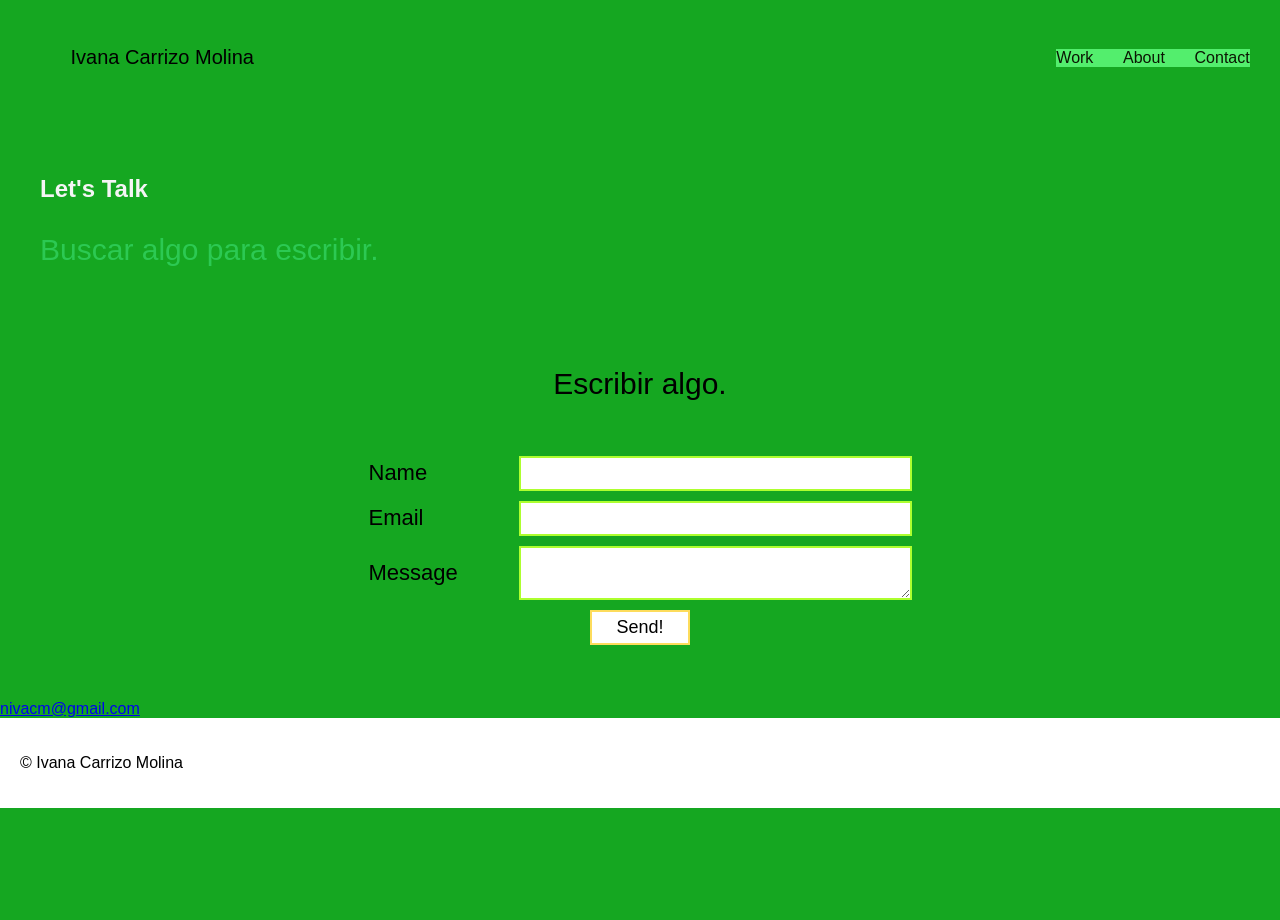
==== contact.html @ 8c488e14 "develop" ====
<!DOCTYPE html>
<html lang="en">
<head>
    <meta charset="UTF-8">
    <meta http-equiv="X-UA-Compatible" content="IE=edge">
    <meta name="viewport" content="width=device-width, initial-scale=1.0">
    <title>Contact Ivana Carrizo Molina</title>
    <link rel="stylesheet" href="styles.css">
</head>
<body>
    <header>
        <a href="index.html" id="hp-link">Ivana Carrizo Molina</a>
        <nav>
            <a href="index.html" class="selected">Work</a>
            <a href="about.html">About</a>
            <a href="contact.html">Contact</a>
        </nav>
    </header>
    <main>
        <section id="banner">
            <div class="hero-image-3">
                <div class="hero-text">
                    <div id="hero-contect">
                        <h1 class="hero-intro"> Let's Talk</h1>
                        <p> Buscar algo para escribir.</p>
                    </div>
                </div>
            </div>
        </section>
        <section id="hero-contact">
            <div>
                <p id="header-p"> Escribir algo.</p>
            </div>
        </section>
        <section>
            <form action="https://formspree.io/f/mlezpqqj" method="POST">
                <div class= "form-item">
                    <label for= "name">Name</label>
                    <input type="text" id= "name" name="name"> 
    
                </div>
                <div class="form-item">
                    <label for="mail">Email</label>
                    <input type="email" id="mail" name="email">
                </div>
                <div class="form-item">
                    <label for="message">Message</label> 
                    <textarea id="message" name="message"></textarea>
                </div>
                <div class="form-item">
                    <button type="submit">Send!</button>
                </div>
            </form>
            <div id="contact-details">

                <a href="mailto: nivacm@gmail.com">nivacm@gmail.com</a>
            </div>

        </section>
    </main>
</body>
<footer>
    <div class="social-share">
        <a href="https://www.facebook.com/nivacm" class="fa-fa-facebook"></a>
        <a href="https://www.linkedin.com/in/ivana-carrizo-8899b88/" class="fa-fa-linkedin"></a>
    </div>
    <div id="footer-text">
        <p> &copy; Ivana Carrizo Molina</p>

    </div>
</footer>
</html>
---- styles.css ----
@import url('https://fonts.googleapis.com/css2?family=Berkshire+Swash&family=Lato&family=Spartan:wgth@100,200,300,400,500,600&display=swap');


body,html {
    height: 100%;
    max-width: 100%;
    background-color: rgb(21, 167, 33);
    font-family: Arial, Helvetica, sans-serif;
    margin: 0px;
}

header{
    height: 75px;
    margin: 20px 30px 20px 30px;
    display: flex;
    align-items: center;
    justify-content: space-between;
}

header a{
    font-size: 1rem;
    text-decoration: none;
    margin:0 10px ;
    padding-left: 2.5%;
    padding-right: 2.5%;
    color:rgb(11, 22, 3);
    font-family: 'Lucida Sans', 'Lucida Sans Regular', 'Lucida Grande', 'Lucida Sans Unicode', Geneva, Verdana, sans-serif;
    font-weight: 200;
}
nav {
    display: flex;
    justify-content: center;
    align-items: center;
    background-color: rgb(83, 238, 109);
}
nav a{
    font-family: 'Lucida Sans', 'Lucida Sans Regular', 'Lucida Grande', 'Lucida Sans Unicode', Geneva, Verdana, sans-serif;
    font-weight: 200;
}
#hp-link {
    font-family: 'Lucida Sans', 'Lucida Sans Regular', 'Lucida Grande', 'Lucida Sans Unicode', Geneva, Verdana, sans-serif;
    font-weight: 200;
    font-size: 20px;
    color:black;

}
#hp-link a:hover {
    opacity: 80%;
}
#hero {
    background-color: aquamarine;
}
#header-p {
    text-align: center;
    font-family: 'Lucida Sans', 'Lucida Sans Regular', 'Lucida Grande', 'Lucida Sans Unicode', Geneva, Verdana, sans-serif;
    font-weight: 200;
    font-size: 30px;
    line-height: auto;
}
.body-text {
    text-align: center;
    font-family: 'Lucida Sans', 'Lucida Sans Regular', 'Lucida Grande', 'Lucida Sans Unicode', Geneva, Verdana, sans-serif;
    font-weight: 200;
    font-size: 30px;
    line-height: auto;
}

#content {
    width: 40%;
    margin: auto;
    text-align: center;
    padding: 40px;
    display: flex;
    justify-content: space-around;
}

#content a {
    margin: 0px 1em;
}
#hero-contact div {
    width: 70%;
    margin: auto;
}

.hero-image{
    background-image: linear-gradient(rgba(0,0,0,0.25),rgba(0,0,0,0.25)), url(Images/pic3.JPG);
    height: 600px;
    background-position: top;
    background-repeat: no-repeat;
    background-size: cover;
    display: flex;
    justify-content: left;
    padding: 10px;
}
.hero-text {
    font-family: 'Lucida Sans', 'Lucida Sans Regular', 'Lucida Grande', 'Lucida Sans Unicode', Geneva, Verdana, sans-serif;
    font-weight: 500;
    text-align: left;
    color:whitesmoke;
    display:flex;
    align-items:center;
    padding:40px;
}
.hero-text p{
    font-size: 30px;
    color:rgb(44, 201, 83)
}
.column {
    width: calc(100% / 3 - 5%);
    padding: 3%;
    display: inline-block;
    vertical-align: middle;
    font-family: 'Lucida Sans', 'Lucida Sans Regular', 'Lucida Grande', 'Lucida Sans Unicode', Geneva, Verdana, sans-serif;
    font-weight: 100;
    line-height: 1.5;
}
.column h1 {
    text-align: center;
}
#columns {
    background-color: azure;
    display: flex;
    align-items: stretch;
}
#column-1 {
    background-color: rgb(212, 124, 244);
}
#column-2 {
    background-color: rgb(170, 235, 146);
}

#column-3 {
    background-color: rgb(212, 124, 244);
}

#heading {
    font-family: 'Lucida Sans', 'Lucida Sans Regular', 'Lucida Grande', 'Lucida Sans Unicode', Geneva, Verdana, sans-serif;
    font-weight: bold;
    text-align: center;
    margin: 0;
    padding: 1.75rem;
    font-size: 60px;
}
form {
    margin: 50px auto;
    width: 90%;
}

.form-item {
    display: flex;
    justify-content: center;
    align-items: center;
    padding: 5px;
}

.form-item label {
    flex-basis: 150px;
    font-size: 22px;
}

.form-item input,
.form-item textarea {
    flex-basis: 50%;
    border: 2px solid #FDDC5C;
}

.form-item input:hover,
.form-item textarea:hover {
    border: 2px solid #FA4224;
}

.form-item input,
.form-item textarea,
.form-item button {
    border: 2px solid #FDDC5C;
    background-color: #FFF;
    padding: 5px;
    font-size: 18px;
}

.form-item button:hover {
    border: 2px solid #FA4224;
    background-color: #FA4224;
    color: #FFF;
}

.form-item button {
    width: 100px;
}
@media (max-with: 900px) {
    .column {
        width: 94%;
    }
    #columns {
        display: block;
    }
    #hero-text {
        font-size: 20px;
    }
    #hero-image { 
        display: flex;
        justify-content: space-around;

    }
}
footer {
    background-color: #FFF;
    padding: 20px;
}
#bold-p {
    font-weight: bold;
}

form {
    margin: 50px auto;
    width: 60%;
}
.form-item {
    display:flex;
    justify-content: center;
    align-items: left;
    padding: 5px;
}
.form-item label {
    flex-basis: 150px;
    font-size: 22px;
    font-family: 'Lucida Sans', 'Lucida Sans Regular', 'Lucida Grande', 'Lucida Sans Unicode', Geneva, Verdana, sans-serif;

}
.form-item input,
.form-item textarea {
    flex-basis: 50%;
    border: 2px solid greenyellow;
    width: 80%;
}

@media (max-width: 600px) {
    nav {
        display:flex;
        flex-direction: column;
        justify-content: center;
    }
    nav a {
        padding: 3%
    }
    form {
        width: 90%;
    }

    
}
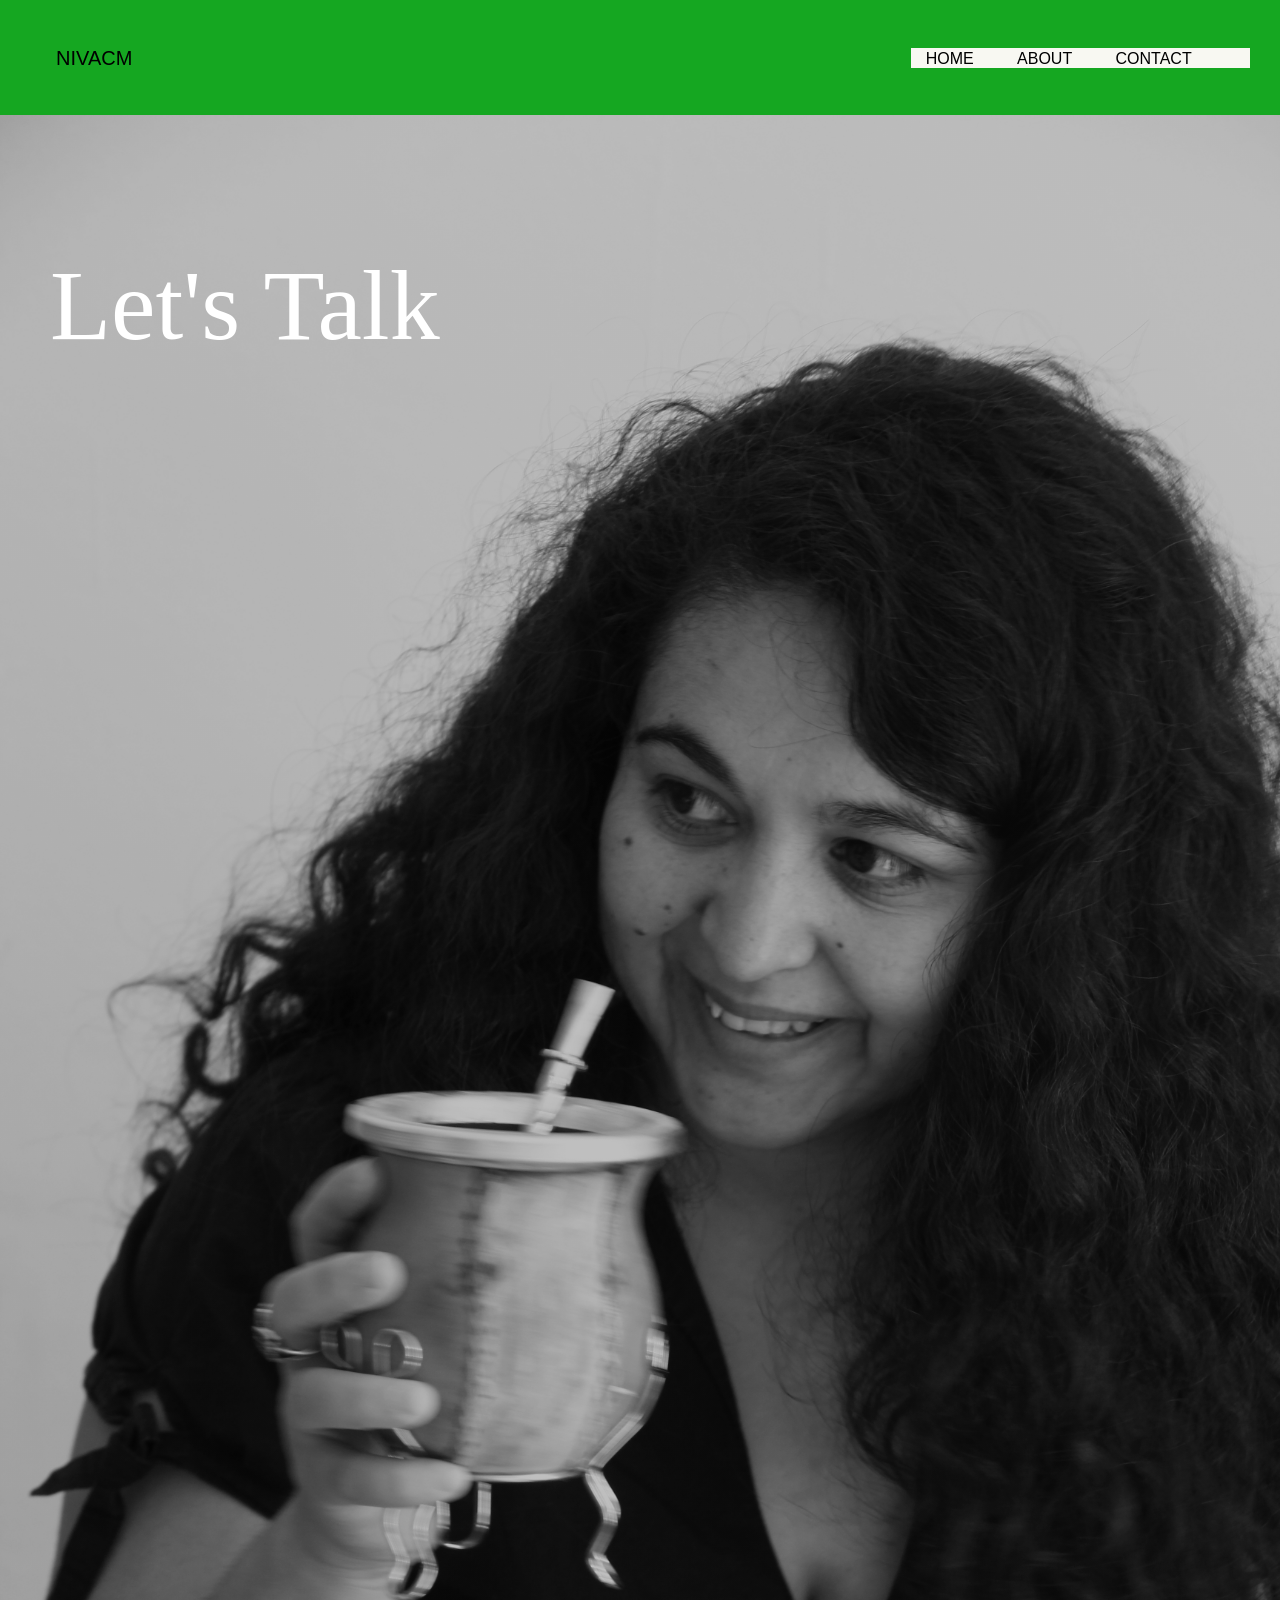
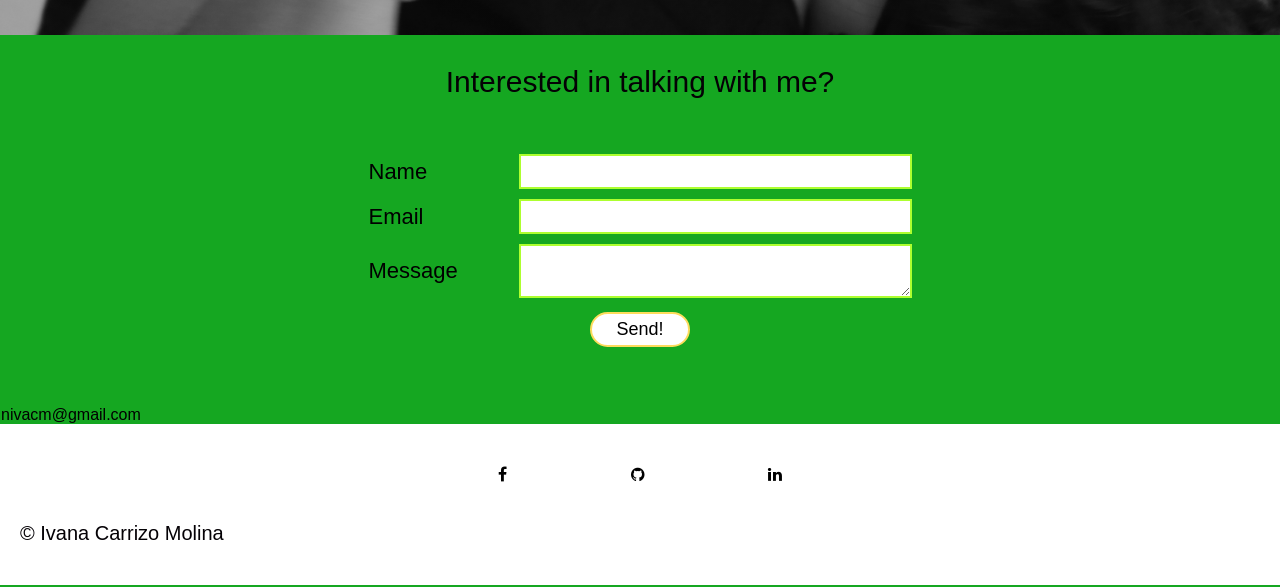
==== commit 3f29c898: "htlm" ====
--- a/contact.html
+++ b/contact.html
@@ -6,14 +6,17 @@
     <meta name="viewport" content="width=device-width, initial-scale=1.0">
     <title>Contact Ivana Carrizo Molina</title>
     <link rel="stylesheet" href="styles.css">
+    <link rel="stylesheet" href="https://cdnjs.cloudflare.com/ajax/libs/font-awesome/4.7.0/css/font-awesome.min.css"
+</head>
 </head>
 <body>
     <header>
-        <a href="index.html" id="hp-link">Ivana Carrizo Molina</a>
+        <a href="index.html" id="hp-link">NIVACM</a>
         <nav>
-            <a href="index.html" class="selected">Work</a>
-            <a href="about.html">About</a>
-            <a href="contact.html">Contact</a>
+            <a href="index.html" class="selected">HOME</a>
+            <a href="about.html">ABOUT</a>
+            <a href="contact.html">CONTACT</a>
+            <a href="https://github.com/nivacm" id="fa-github"></a>
         </nav>
     </header>
     <main>
@@ -22,14 +25,14 @@
                 <div class="hero-text">
                     <div id="hero-contect">
                         <h1 class="hero-intro"> Let's Talk</h1>
-                        <p> Buscar algo para escribir.</p>
+                        <p> </p>
                     </div>
                 </div>
             </div>
         </section>
         <section id="hero-contact">
             <div>
-                <p id="header-p"> Escribir algo.</p>
+                <p id="header-p"> Interested in talking with me?</p>
             </div>
         </section>
         <section>
@@ -61,11 +64,12 @@
 </body>
 <footer>
     <div class="social-share">
-        <a href="https://www.facebook.com/nivacm" class="fa-fa-facebook"></a>
-        <a href="https://www.linkedin.com/in/ivana-carrizo-8899b88/" class="fa-fa-linkedin"></a>
+        <a href="https://www.facebook.com/nivacm/" class="fa fa-facebook"></a>
+        <a href="https://github.com/nivacm" class="fa fa-github"></a>
+        <a href="https://www.linkedin.com/in/ivana-carrizo-8899b88/" class="fa fa-linkedin"></a>
     </div>
     <div id="footer-text">
-        <p> &copy; Ivana Carrizo Molina</p>
+    <p> &copy; Ivana Carrizo Molina</p>
 
     </div>
 </footer>
--- a/styles.css
+++ b/styles.css
@@ -20,23 +20,53 @@
 header a{
     font-size: 1rem;
     text-decoration: none;
-    margin:0 10px ;
-    padding-left: 2.5%;
-    padding-right: 2.5%;
-    color:rgb(11, 22, 3);
-    font-family: 'Lucida Sans', 'Lucida Sans Regular', 'Lucida Grande', 'Lucida Sans Unicode', Geneva, Verdana, sans-serif;
-    font-weight: 200;
+    margin:0 20px ;
+    padding-left: 0.5%;
+    padding-right: 0.5%;
+    color:rgb(176, 41, 180);
+    font-family: 'Lucida Sans', 'Lucida Sans Regular', 'Lucida Grande', 'Lucida Sans Unicode', Geneva, Verdana, sans-serif;
+    font-weight: 100;
 }
 nav {
     display: flex;
     justify-content: center;
     align-items: center;
-    background-color: rgb(83, 238, 109);
+    background-color: rgb(248, 248, 242);
 }
 nav a{
     font-family: 'Lucida Sans', 'Lucida Sans Regular', 'Lucida Grande', 'Lucida Sans Unicode', Geneva, Verdana, sans-serif;
     font-weight: 200;
 }
+button {
+    border: black;
+    background-color: whitesmoke;
+    color: black;
+    padding: 15px 30px 15px 30px;
+    text-align: center;
+    text-decoration: none;
+    display: inline-block;
+    font-size: 20px;
+    font-family: spartan, sans-serif;
+    margin: 4px 2px;
+    transition-duration: 0.4s;
+    cursor: pointer;
+    border-radius: 18px;
+}
+
+button:hover {
+    background-color: rgb(176, 41, 180);
+    transform: 1.1;
+}
+#heading {
+    font-family: 'Lucida Sans', 'Lucida Sans Regular', 'Lucida Grande', 'Lucida Sans Unicode', Geneva, Verdana, sans-serif;
+    font-weight: bold;
+    text-align: center;
+    margin: 0;
+    padding: 1.75rem;  
+    font-size: 60px;
+    text-emphasis-color: white;
+}
+
 #hp-link {
     font-family: 'Lucida Sans', 'Lucida Sans Regular', 'Lucida Grande', 'Lucida Sans Unicode', Geneva, Verdana, sans-serif;
     font-weight: 200;
@@ -44,25 +74,34 @@
     color:black;
 
 }
+#background-content {
+    width: 80%;
+    margin: auto;
+    padding: 20px;
+}
 #hp-link a:hover {
     opacity: 80%;
 }
 #hero {
-    background-color: aquamarine;
+    background-color:  rgb(21, 167, 33);
 }
 #header-p {
     text-align: center;
     font-family: 'Lucida Sans', 'Lucida Sans Regular', 'Lucida Grande', 'Lucida Sans Unicode', Geneva, Verdana, sans-serif;
-    font-weight: 200;
+    font-weight: 100;
     font-size: 30px;
     line-height: auto;
 }
+.green-background {
+    background-color: rgb(176, 41, 180);
+}
 .body-text {
-    text-align: center;
-    font-family: 'Lucida Sans', 'Lucida Sans Regular', 'Lucida Grande', 'Lucida Sans Unicode', Geneva, Verdana, sans-serif;
-    font-weight: 200;
-    font-size: 30px;
-    line-height: auto;
+    text-align: justify;
+    font-family: 'Lucida Sans', 'Lucida Sans Regular', 'Lucida Grande', 'Lucida Sans Unicode', Geneva, Verdana, sans-serif;
+    font-weight: 100;
+    font-size: 20px;
+    line-height:1.6;
+    color: #FFF;
 }
 
 #content {
@@ -92,18 +131,74 @@
     justify-content: left;
     padding: 10px;
 }
-.hero-text {
+.hero-image-2{
+    background-image: linear-gradient(rgba(0, 0, 0, 0.25), rgba(0, 0, 0, 0.25)), url("Images/pic1.JPG");
+    height: 1500px;
+    background-position: top;
+    background-repeat: no-repeat;
+    background-size: cover;
+    display: flex;
+    justify-content: left;
+    padding: 10px;
+    /* position: relative; */
+    display: block; 
+    /* margin: 0px -100px 0px -100px auto; */
+}
+.hero-image-3{
+    background-image: linear-gradient(rgba(0, 0, 0, 0.25), rgba(0, 0, 0, 0.25)), url("Images/pic2.JPG");
+    height: 1500px;
+    background-position: top;
+    background-repeat: no-repeat;
+    background-size: cover;
+    display: flex;
+    justify-content: left;
+    padding: 10px;
+    /* position: relative; */
+    display: block; 
+    /* margin: 0px -100px 0px -100px auto; */
+}
+.hero-tex1 {
     font-family: 'Lucida Sans', 'Lucida Sans Regular', 'Lucida Grande', 'Lucida Sans Unicode', Geneva, Verdana, sans-serif;
     font-weight: 500;
     text-align: left;
-    color:whitesmoke;
+    color:white;
     display:flex;
     align-items:center;
     padding:40px;
+
+}
+.hero-text {
+    font-family: 'Lucida Sans', 'Lucida Sans Regular', 'Lucida Grande', 'Lucida Sans Unicode', Geneva, Verdana, sans-serif;
+    font-weight: 500;
+    text-align: left;
+    color:white;
+    display:flex;
+    align-items:center;
+    padding:40px;
+}
+
+.hero-text-2 {
+    font-family: 'Lucida Sans', 'Lucida Sans Regular', 'Lucida Grande', 'Lucida Sans Unicode', Geneva, Verdana, sans-serif;
+    font-weight: 500;
+    text-align: left;
+    color: white;
+    display: flex;
+    align-items: center;
+    padding: 40px;
 }
 .hero-text p{
     font-size: 30px;
-    color:rgb(44, 201, 83)
+    color:rgb(237, 245, 239)
+}
+.hero-text-2 p {
+    font-size: 30px;
+    color:rgb(176, 41, 180);
+}
+.hero-intro {
+    font-size: 100px;
+    font-weight: 400;
+    font-family: berkshire swash;
+    margin-bottom: 0px;
 }
 .column {
     width: calc(100% / 3 - 5%);
@@ -117,20 +212,59 @@
 .column h1 {
     text-align: center;
 }
+#hero-intro-2 {
+    font-size: 60px;
+    font-weight: 400;
+    font-family: berkshire swash;
+    margin-bottom: 0px;
+}
+p {
+    font-size: 20px;
+    color: rgb(4, 1, 5)
+}
+
+a {
+    outline: none;
+    text-decoration: none;
+    padding: 2px 1px 0;
+}
+
+a:link {
+    color:black;
+}
+
+a:visited {
+    color: rgb(22, 36, 7);
+}
+
+a:focus {
+    border-bottom: 3px solid black;
+    font-weight: 600;
+}
+
+a:hover {
+    border-bottom: 1px solid black;
+    font-weight: 600;
+}
+
+a:active {
+    color: rgb(21, 167, 33);
+}
+
 #columns {
     background-color: azure;
     display: flex;
     align-items: stretch;
 }
 #column-1 {
-    background-color: rgb(212, 124, 244);
+    background-color: rgb(176, 41, 180);
 }
 #column-2 {
-    background-color: rgb(170, 235, 146);
+    background-color:  rgb(24, 230, 41);
 }
 
 #column-3 {
-    background-color: rgb(212, 124, 244);
+    background-color: rgb(176, 41, 180);
 }
 
 #heading {
@@ -187,6 +321,19 @@
 .form-item button {
     width: 100px;
 }
+.social-share {
+    text-align: center;
+    margin: 0px auto;
+    width: 40%;
+    padding: 20px;
+    display: flex;
+    justify-content: space-evenly;
+}
+
+.social-share a {
+        margin: 0px 1em;
+}
+
 @media (max-with: 900px) {
     .column {
         width: 94%;
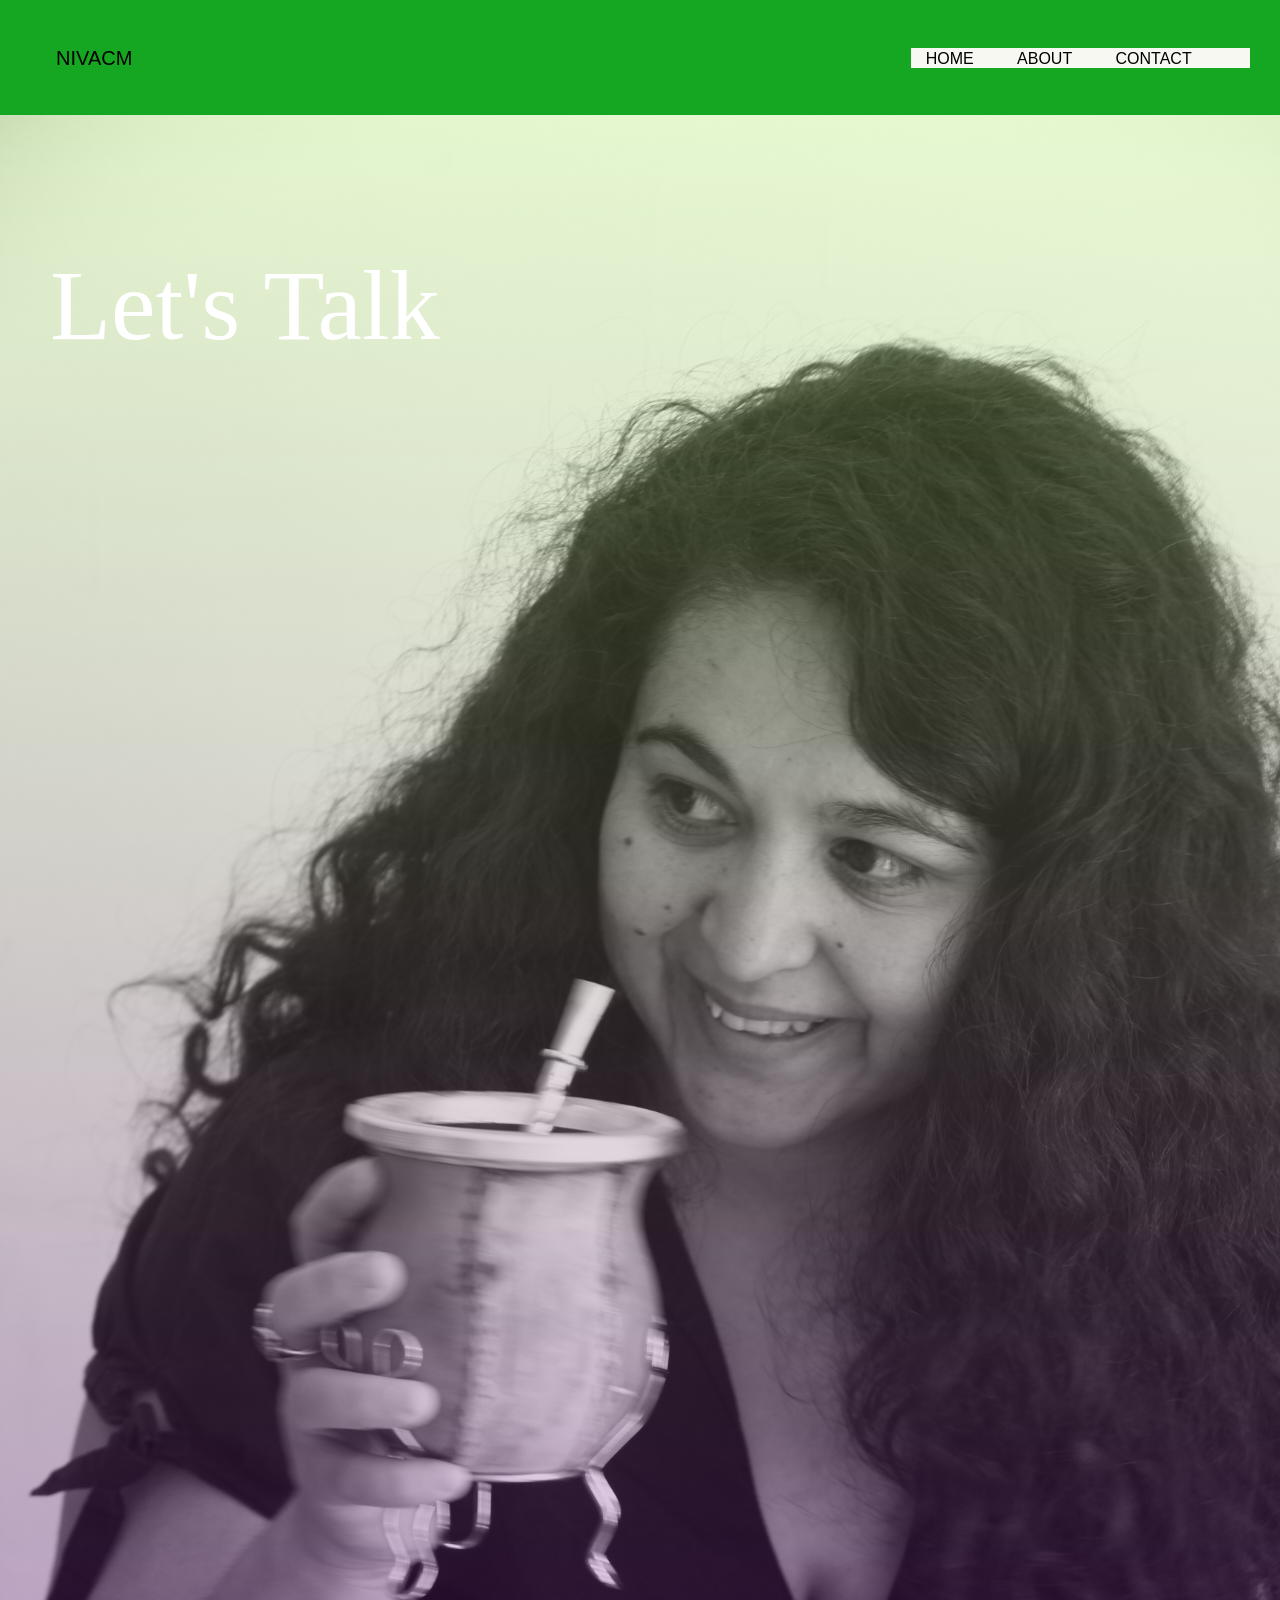
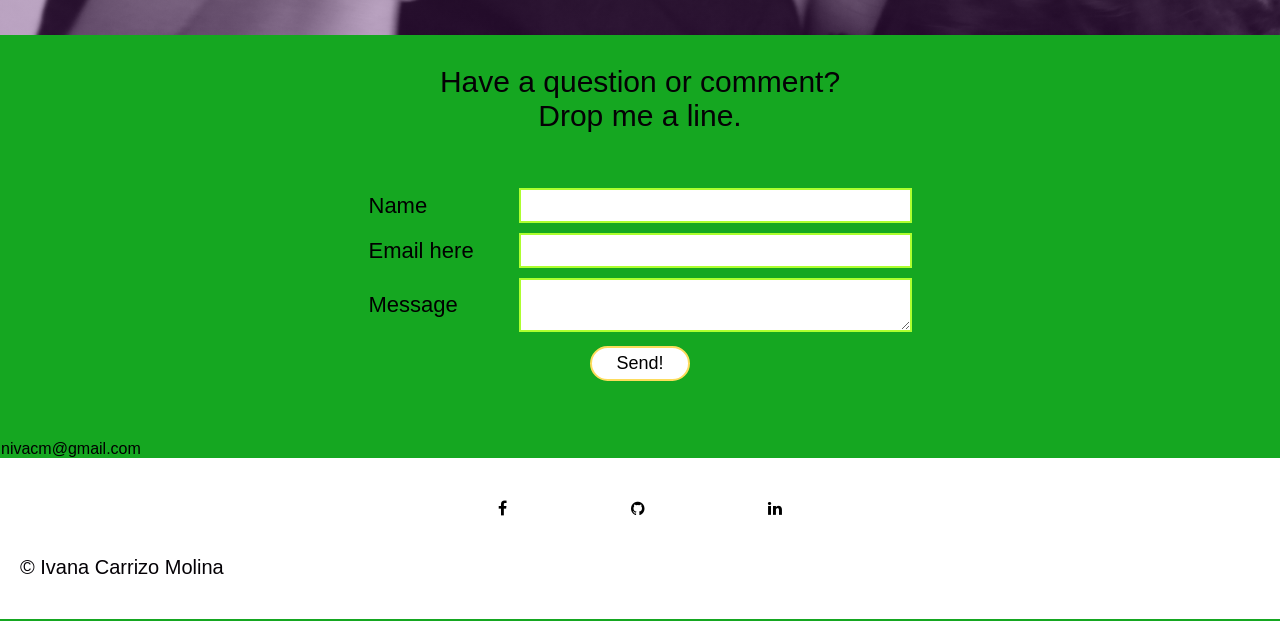
==== commit 8cddab53: "screenshots" ====
--- a/contact.html
+++ b/contact.html
@@ -32,7 +32,7 @@
         </section>
         <section id="hero-contact">
             <div>
-                <p id="header-p"> Interested in talking with me?</p>
+                <p id="header-p"> Have a question or comment? <br>Drop me a line.</p>
             </div>
         </section>
         <section>
@@ -43,7 +43,7 @@
     
                 </div>
                 <div class="form-item">
-                    <label for="mail">Email</label>
+                    <label for="mail">Email here</label>
                     <input type="email" id="mail" name="email">
                 </div>
                 <div class="form-item">
@@ -54,6 +54,7 @@
                     <button type="submit">Send!</button>
                 </div>
             </form>
+            
             <div id="contact-details">
 
                 <a href="mailto: nivacm@gmail.com">nivacm@gmail.com</a>
--- a/styles.css
+++ b/styles.css
@@ -6,7 +6,7 @@
     max-width: 100%;
     background-color: rgb(21, 167, 33);
     font-family: Arial, Helvetica, sans-serif;
-    margin: 0px;
+    margin: auto;
 }
 
 header{
@@ -99,7 +99,7 @@
     text-align: justify;
     font-family: 'Lucida Sans', 'Lucida Sans Regular', 'Lucida Grande', 'Lucida Sans Unicode', Geneva, Verdana, sans-serif;
     font-weight: 100;
-    font-size: 20px;
+    font-size: 15px;
     line-height:1.6;
     color: #FFF;
 }
@@ -116,23 +116,27 @@
 #content a {
     margin: 0px 1em;
 }
-#hero-contact div {
+#hero-content {
     width: 70%;
     margin: auto;
 }
+#sub-heading {
+    width: 70%;
+    margin: auto;
+}
 
 .hero-image{
-    background-image: linear-gradient(rgba(0,0,0,0.25),rgba(0,0,0,0.25)), url(Images/pic3.JPG);
+    background-image: linear-gradient(rgba(170, 245, 83, 0.25),rgba(109, 15, 138, 0.25)), url(Images/pic3.JPG);
     height: 600px;
     background-position: top;
     background-repeat: no-repeat;
     background-size: cover;
     display: flex;
-    justify-content: left;
-    padding: 10px;
+    justify-content: center;
+    padding: 5px;
 }
 .hero-image-2{
-    background-image: linear-gradient(rgba(0, 0, 0, 0.25), rgba(0, 0, 0, 0.25)), url("Images/pic1.JPG");
+    background-image: linear-gradient(rgba(170, 245, 83, 0.25),rgba(109, 15, 138, 0.25)), url("Images/pic1.JPG");
     height: 1500px;
     background-position: top;
     background-repeat: no-repeat;
@@ -145,7 +149,7 @@
     /* margin: 0px -100px 0px -100px auto; */
 }
 .hero-image-3{
-    background-image: linear-gradient(rgba(0, 0, 0, 0.25), rgba(0, 0, 0, 0.25)), url("Images/pic2.JPG");
+    background-image: linear-gradient(rgba(170, 245, 83, 0.25),rgba(109, 15, 138, 0.25)), url("Images/pic2.JPG");
     height: 1500px;
     background-position: top;
     background-repeat: no-repeat;
@@ -349,6 +353,7 @@
         justify-content: space-around;
 
     }
+
 }
 footer {
     background-color: #FFF;
@@ -383,12 +388,18 @@
 
 @media (max-width: 600px) {
     nav {
-        display:flex;
+        display: flex;
         flex-direction: column;
         justify-content: center;
     }
+    .column {
+        width: 94%;
+    }
+    #columns {
+        display: block;
+    }
     nav a {
-        padding: 3%
+        padding: 5%
     }
     form {
         width: 90%;
